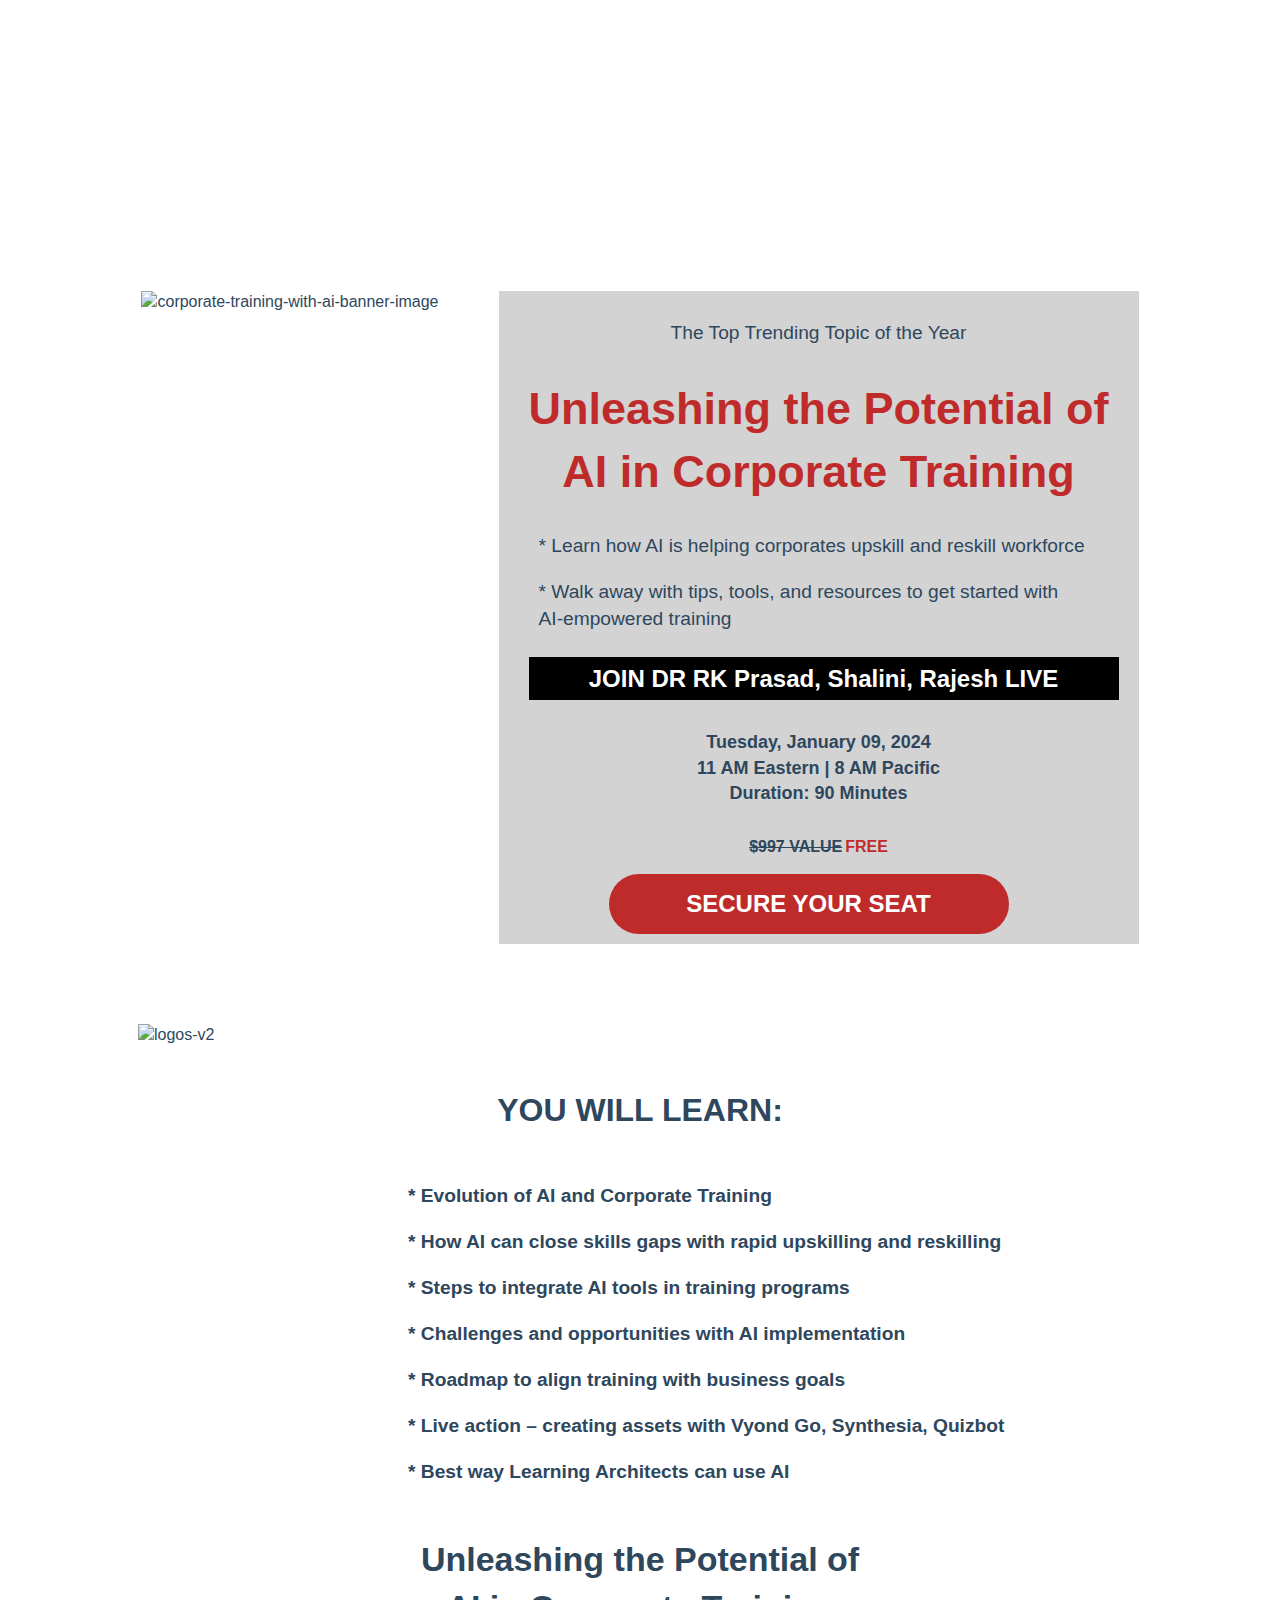
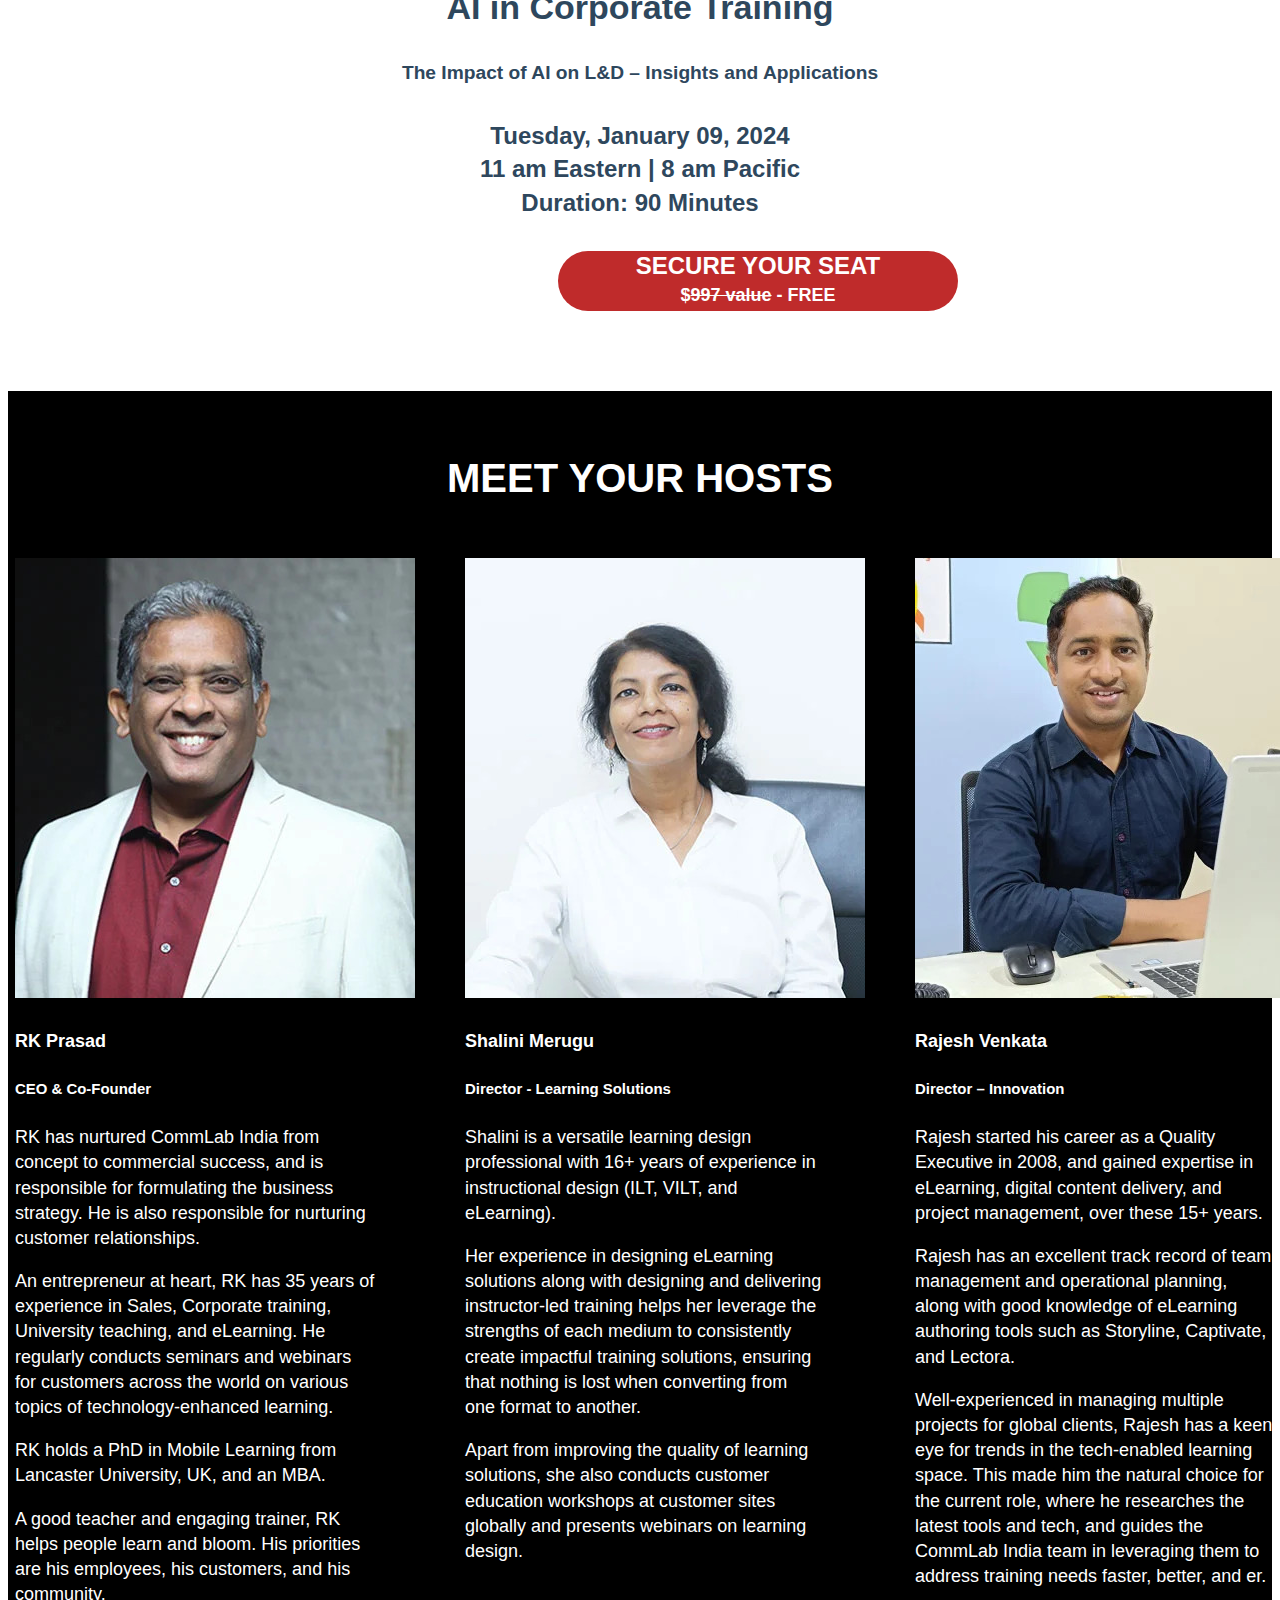
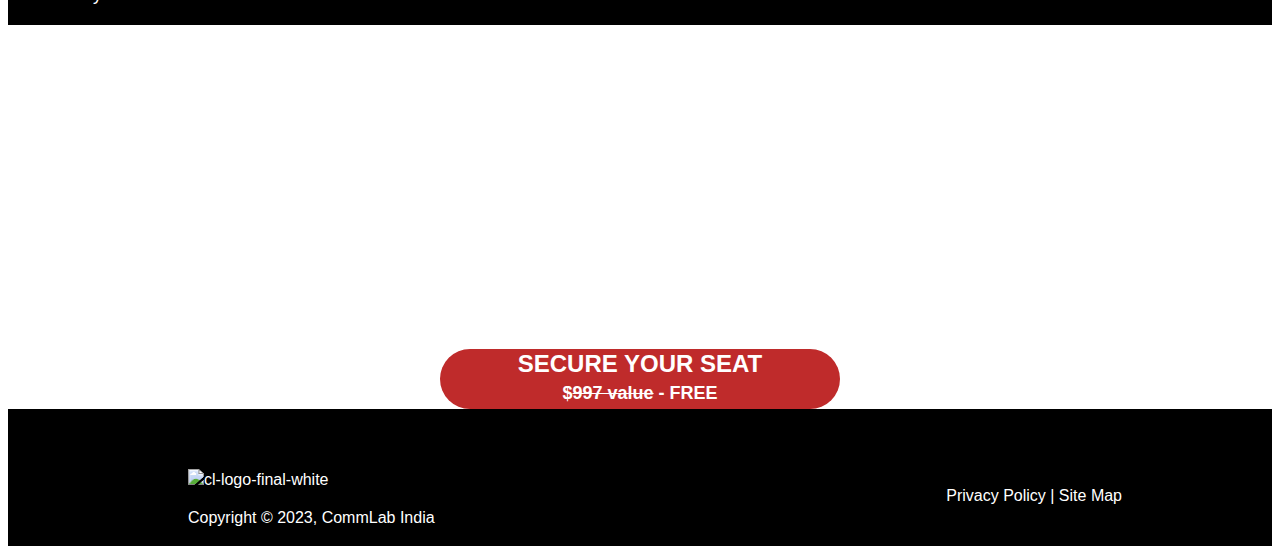
==== Task.html @ 544c906c "modified" ====
<!DOCTYPE html>
<html lang="en">
<head>
    <meta charset="UTF-8">
    <meta name="viewport" content="width=device-width, initial-scale=1.0">
    <title>Document</title>
    <link rel="stylesheet" href="style.css">
</head>
<body>
    <div class="container1-part">
        <h2 class="first-heading">"Some people call this artificial intelligence, but the reality is this technology will<br> enhance us. So, instead of artificial intelligence, I think we’ll augment our <br>intelligence” - Ginni Rometty – Former CEO & President, IBM</h2>
        <div class="container1">
            <div class="corporate-div">
                <img src="https://resources.commlabindia.com/hs-fs/hubfs/webinars/corporate-training-with-ai-banner-image.png?width=350&amp;height=489&amp;name=corporate-training-with-ai-banner-image.png"
                    class="hs-image-widget" width="350" height="489" style="max-width: 100%; height: auto;" alt="corporate-training-with-ai-banner-image"
                    title="corporate-training-with-ai-banner-image" loading="eager"
                    srcset="https://resources.commlabindia.com/hs-fs/hubfs/webinars/corporate-training-with-ai-banner-image.png?width=175&amp;height=245&amp;name=corporate-training-with-ai-banner-image.png 175w, https://resources.commlabindia.com/hs-fs/hubfs/webinars/corporate-training-with-ai-banner-image.png?width=350&amp;height=489&amp;name=corporate-training-with-ai-banner-image.png 350w, https://resources.commlabindia.com/hs-fs/hubfs/webinars/corporate-training-with-ai-banner-image.png?width=525&amp;height=734&amp;name=corporate-training-with-ai-banner-image.png 525w, https://resources.commlabindia.com/hs-fs/hubfs/webinars/corporate-training-with-ai-banner-image.png?width=700&amp;height=978&amp;name=corporate-training-with-ai-banner-image.png 700w, https://resources.commlabindia.com/hs-fs/hubfs/webinars/corporate-training-with-ai-banner-image.png?width=875&amp;height=1223&amp;name=corporate-training-with-ai-banner-image.png 875w, https://resources.commlabindia.com/hs-fs/hubfs/webinars/corporate-training-with-ai-banner-image.png?width=1050&amp;height=1467&amp;name=corporate-training-with-ai-banner-image.png 1050w"
                    sizes="(max-width: 350px) 100vw, 350px">
            </div>
            <div class="form-div">
                <p class="topic">The Top Trending Topic of the Year</p>
                <h1 class="form-heading">Unleashing the Potential of<br>AI in Corporate Training</h1>
                <div class="points">
                    <p>* Learn how AI is helping corporates upskill and reskill workforce</p>
                    <p>* Walk away with tips, tools, and resources to get started with<br>AI-empowered training</p>
                </div>
                <h3 class="join-live">JOIN DR RK Prasad, Shalini, Rajesh LIVE</h3>
                <h5 class="details">Tuesday, January 09, 2024<br> 11 AM Eastern | 8 AM Pacific<br> Duration: 90 Minutes</h5>
                <p class="cost"><del>$997 VALUE</del><span class="free">FREE</span></p>
                <button class="btn open-form-button">SECURE YOUR SEAT</button>
            </div>
        </div>
    </div>
    <div class="container2">
        <img src="https://resources.commlabindia.com/hubfs/webinars/logos-v2.png" class="hs-image-widget" style="max-width: 100%; height: auto;" alt="logos-v2" title="logos-v2" loading="lazy">
    </div>
    <div class="container3">
        <h1 class="heading3">YOU WILL LEARN:</h1>
        <div class="points2">
            <p>* Evolution of AI and Corporate Training</p>
            <p>* How AI can close skills gaps with rapid upskilling and reskilling</p>
            <p>* Steps to integrate AI tools in training programs</p>
            <p>* Challenges and opportunities with AI implementation</p>
            <p>* Roadmap to align training with business goals</p>
            <p>* Live action – creating assets with Vyond Go, Synthesia, Quizbot</p>
            <p>* Best way Learning Architects can use AI</p>
        </div>
        <h2 class="sub-heading3">Unleashing the Potential of<br> AI in Corporate Training</h2>
        <p class="impact">The Impact of AI on L&D – Insights and Applications</p>
        <h4 class="details1">Tuesday, January 09, 2024<br> 11 am Eastern | 8 am Pacific<br> Duration: 90 Minutes</h4>
        <button class="btn1 open-form-button">SECURE YOUR SEAT <p class="del">$<del>997 value</del> - FREE</p></button>
    </div>
    <div class="container4-main">
        <h1 class="container4-heading">MEET YOUR HOSTS</h1>
        <div class="container4">
            <div class="Prasad-div">
                <img src="./rk-prasad-ai-webinar.jpg" alt="Prasad-image" />
                <div class="Prasad">
                    <h4>RK Prasad</h4>
                    <h5>CEO & Co-Founder</h5>
                    <p>RK has nurtured CommLab India from<br> concept to commercial success, and is <br>responsible for formulating the business<br> strategy. He is also responsible for nurturing<br> customer relationships. </p>
                    <p>An entrepreneur at heart, RK has 35 years of<br> experience in Sales, Corporate training,<br> University teaching, and eLearning. He <br>regularly conducts seminars and webinars <br>for customers across the world on various<br>topics of technology-enhanced learning.</p>
                    <p>RK holds a PhD in Mobile Learning from <br>Lancaster University, UK, and an MBA.</p>
                    <p>A good teacher and engaging trainer, RK <br>helps people learn and bloom. His priorities <br>are his employees, his customers, and his<br> community.</p>
                </div>
            </div>
            <div class="Shalini-div">
                <img src="./Shalini.jpg" alt="Shalini-image" />
                <div class="shalini">
                    <h4>Shalini Merugu</h4>
                    <h5>Director - Learning Solutions</h5>
                    <p>Shalini is a versatile learning design <br>professional with 16+ years of experience in <br>instructional design (ILT, VILT, and<br> eLearning).</p>
                    <p>Her experience in designing eLearning<br> solutions along with designing and delivering <br>instructor-led training helps her leverage the<br> strengths of each medium to consistently<br> create impactful training solutions, ensuring <br>that nothing is lost when converting from <br>one format to another.</p>
                    <p>Apart from improving the quality of learning <br>solutions, she also conducts customer <br>education workshops at customer sites<br>globally and presents webinars on learning <br>design.
                </div>
            </div>
            <div class="Rajesh-div">
                <img src="./rajesh-v4.jpg" alt="rajesh-image" />
                <div class="rajesh">
                    <h4>Rajesh Venkata</h4>
                    <h5>Director – Innovation</h5>
                    <p>Rajesh started his career as a Quality<br> Executive in 2008, and gained expertise in <br>eLearning, digital content delivery, and <br>project management, over these 15+ years.</p>
                    <p>Rajesh has an excellent track record of team <br>management and operational planning,<br>along with good knowledge of eLearning <br>authoring tools such as Storyline, Captivate,<br> and Lectora.</p>
                    <p>Well-experienced in managing multiple<br> projects for global clients, Rajesh has a keen<br> eye for trends in the tech-enabled learning<br> space. This made him the natural choice for<br> the current role, where he researches the <br>latest tools and tech, and guides the<br> CommLab India team in leveraging them to<br> address training needs faster, better, and er.</p>
                </div>
            </div>
        </div>
    </div>
    <div class="last-container">
        <h3>Unleashing the Potential of AI in Corporate Training</h3>
        <p>The Impact of AI on L&D – Insights and Applications</p>
        <h4 class="details1">Tuesday, January 09, 2024<br> 11 am Eastern | 8 am Pacific<br> Duration: 90 Minutes</h4>
        <button class="btn2 open-form-button">SECURE YOUR SEAT <p class="del">$<del>997 value</del> - FREE</p></button>
    </div>
    <div class="footer">
        <div class="img-div">
            <img src="https://resources.commlabindia.com/hubfs/commlab_logo/cl-logo-final-white.png" class="hs-image-widget" style="max-width: 100%; height: auto;" alt="cl-logo-final-white" title="cl-logo-final-white" loading="lazy">
            <p>Copyright © 2023, CommLab India</p>
        </div>
        <div class="privacy">
            <p>Privacy Policy | Site Map</p>
        </div>
    </div>

    <div id="registration-form-container" style="display: none;">
        <form>
            <div class="close-reg">
                <button class="close-button" onclick="closeForm()">X</button>
                <h2 class="heading-form">Register For The FREE Webinar
                </h2>

            </div>
            <div class="form-group">
                
                <label for="first_name">First Name:</label>
                <input type="text" id="first_name" name="first_name" required>
            </div>
            <div class="form-group">
                <label for="last_name">Last Name:</label>
                <input type="text" id="last_name" name="last_name" required>
            </div>
            <div class="form-group">
                <label for="email">Email:</label>
                <input type="email" id="email" name="email" required>
            </div>
            <div class="form-group">
                <label for="phone">Phone Number (10 digits):</label>
                <input type="tel" id="phone" name="phone" required pattern="[0-9]{10}">
            </div>
            <div class="form-group">
                <input type="submit" value="Register">
            </div>
        </form>
    </div>

    <script>
        function openForm() {
            document.getElementById("registration-form-container").style.display = "block";
        }

        function closeForm() {
            document.getElementById("registration-form-container").style.display = "none";
        }

        const buttons = document.querySelectorAll(".open-form-button");
        buttons.forEach(button => {
            button.addEventListener("click", openForm);
        });
    </script>
</body>
</html>
---- style.css ----
body{
    font-family: 'Lexend Deca', sans-serif;
    font-style: normal;
    font-weight: 300;
    text-decoration: none;
    background-color: #ffffff;
    color: #2e475d;
    font-size: 16px;
    line-height: 1.4;
}
.first-heading{
  
    text-align: center;
    align-items: center;
    color: white;
    padding-top: 50px;
}
.container1-part{
    background-image: url('https://resources.commlabindia.com/hubfs/webinars/corporate-training-with-ai-banner.jpg') ;
    background-size: cover;
    background-position: center;
    background-repeat: no-repeat;

}
.container1{
    justify-content: center;
    margin-top: 60px;
    padding-top: 60px;
    display: flex;
    padding-bottom: 80px;

}
.form-div{
    background-color: lightgray;
    padding: 10px;
    width: 620px;
    margin-left: 60px;

}
.topic{
    text-align: center;
    font-size: larger;
}
.form-heading{
    text-align: center;
    color:#bf2b2b;
    font-size:45px;
}
.points{
    font-size: larger;
    margin-left: 30px;
}
.join-live{
    background-color: black;
    color: white;
    padding: 5px;
    width: 580px;
    margin-left: 20px;
    font-size: x-large;
    text-align: center;
}
.details{
    font-size: large;
    text-align: center;
}
.img1{
    appearance: none;
}
.btn{
    margin-left: 100px;
    background-color: #bf2b2b;
    width: 400px;
    border: none;
    border-radius: 50px;
    text-align: center;
    font-size: 24px;
    font-weight: 600;
    height: 60px;
    color: white;
    align-items: center;
}
.heading3{
    text-align: center;
}
.points2{
    margin-left: 400px;
    margin-top: 50px;
    font-size:larger;
    font-weight: 600;
}
.sub-heading3{
    text-align: center;
    margin-top: 50px;
    font-size: 34px;
}
.impact{
    text-align: center;
    font-size: larger;
    font-weight: 600;
}
.details1{
    font-size: x-large;
    text-align: center;
}
.container2{
    background-image: url('https://resources.commlabindia.com/hubfs/webinars/corporate-training-with-ai-banner-1.jpg') !important;
    background-size: cover;
    background-attachment: fixed;
    background-position: center center;
    background-repeat: no-repeat;
    padding-left: 130px;
}
.container3{
    background-image: url('https://resources.commlabindia.com/hubfs/webinars/corporate-training-with-ai-grey-banner.jpg') !important;
    background-size: cover;
    background-attachment: fixed;
    background-position: center center;
    background-repeat: no-repeat;
    padding-bottom: 80px;
    margin-top: -20px;
    padding-top: 40px;
}
.btn1{
    margin-left: 550px;
    background-color: #bf2b2b;
    width: 400px;
    border: none;
    border-radius: 50px;
    text-align: center;
    font-size: 24px;
    font-weight: 600;
    height: 60px;
    color: white;
    align-items: center;
}
.del{
    font-size: 18px;
    margin-top: 5px;

}
.container4-main{
    background-color: black;
    padding-top: 30px;


}
.container4{
    display: flex;
justify-content: center;
color: white;
font-size: 18px;

}
.container4-heading{
    text-align: center;
    color: white;
    margin-bottom: 50px;
    font-size: 40px;
    font-weight: 600;
    padding: 2px;
}
.Prasad-div{
    margin-left: 50px;
}
.Shalini-div{
    margin-left: 50px;
}
.Rajesh-div{
    margin-left: 50px;
}

.last-container{
    margin-top: -20px;
    padding-top: 50px;
    text-align: center;
    background-image: url('https://resources.commlabindia.com/hubfs/webinars/corporate-training-with-ai-banner.jpg') ;
    background-attachment: fixed;
    background-size: cover;
    background-position:center;
    background-repeat: no-repeat;
    color: white;
    font-size: x-large;
}
.btn2{
    background-color: #bf2b2b;
    width: 400px;
    border: none;
    border-radius: 50px;
    text-align: center;
    font-size: 24px;
    font-weight: 600;
    height: 60px;
    color: white;
    align-items: center;
}
.footer{
    background-color: black;
    padding-top: 60px;
    display: flex;
    justify-content: space-between;
    color: white;
}
.img-div{
    margin-left: 180px;
}
.privacy{
    margin-right: 150px;
}
#registration-form-container {
    display: none;
    position: fixed;
    top: 0;
    left: 0;
    width: 100%;
    height: 100%;
    background: rgba(0, 0, 0, 0.7);
    z-index: 1;
    text-align: center;
    padding: 20px;
  }
  body {
    font-family: 'Lexend Deca', sans-serif;
    font-style: normal;
    font-weight: 300;
    background-color: #ffffff;
    color: #2e475d;
    font-size: 16px;
    line-height: 1.4;
}
.container {
    max-width: 400px;
    margin: 0 auto;
    padding: 20px;
    background-color: #f5f5f5;
    border: 1px solid #ddd;
    border-radius: 5px;
}
.close-button{
    color: white;
    background-color: gray;
    width: 30px;
    height: 30px;
    border-radius: 8px;
    margin-left: 380px;
    margin-top: 20px;

}
.cost{
    text-align: center;
    font-weight: 600;
}
.free{
    color: #bf2b2b;
    margin-left: 3px;
}
form{
    border: 1px solid white;
    width: 500px;
    margin-left: 550px;
    border-radius: 30px;
}
.heading-form{
    color: white;
}
.form-group {
    margin-bottom: 15px;
    color: white;
}
label {
    display: block;
    font-weight: bold;
}
input[type="text"], input[type="email"], input[type="tel"] {
    width: 200px;
    padding: 10px;
    margin-top: 5px;
    margin-bottom: 10px;
    border: 1px solid #ccc;
    border-radius: 4px;
}
input[type="text"]:invalid, input[type="email"]:invalid, input[type="tel"]:invalid {
    border-color: red;
}
input[type="submit"] {
    background-color: #0073e6;
    color: white;
    padding: 10px 20px;
    border: none;
    border-radius: 4px;
    cursor: pointer;
}
input[type="submit"]:hover {
    background-color: #005bbf;
}

@media screen and (max-width: 768px) {
    .container1 {
        flex-direction: column;
        align-items: center;
        margin-top: 20px;
        padding-top: 20px;
    }
    .form-div {
        width: 100%;
        margin-left: 0;
    }
    .corporate-div {
        margin-top: 20px;
        margin-left: 0;
        text-align: center;
    }
    .container2,
    .container3 {
        background-attachment: scroll; 
    }
    .points2 {
        margin-left: 0;
    }
    .btn,
    .btn1,
    .btn2 {
        margin-left: 0;
        width: 100%;
    }
    .join-live{
        width: 80%;
    }
    .footer {
        flex-direction: column;
        padding-top: 20px;
    }
    .img-div {
        margin-left: 0;
        text-align: center;
        margin-top: 20px;
    }
    .privacy {
        margin-right: 0;
        text-align: center;
    }
    .del {
        text-align: center;
    }
    [alt="logos-v2"]{
        width: 100%;
        height: 100%;
    }
    .container4{
        width: 100%;
        display: flex;
        flex-direction: column;
    }
    [alt="Prasad-image"]{
        width: 70%;
    }
    [alt="Shalini-image"]{
        width: 70%;
    }
    [alt="rajesh-image"]{
        width: 70%;
    }
    .Prasad-div,
    .Shalini-div,
    .Rajesh-div {
        margin-left: 0;
        text-align: center;
    }
}
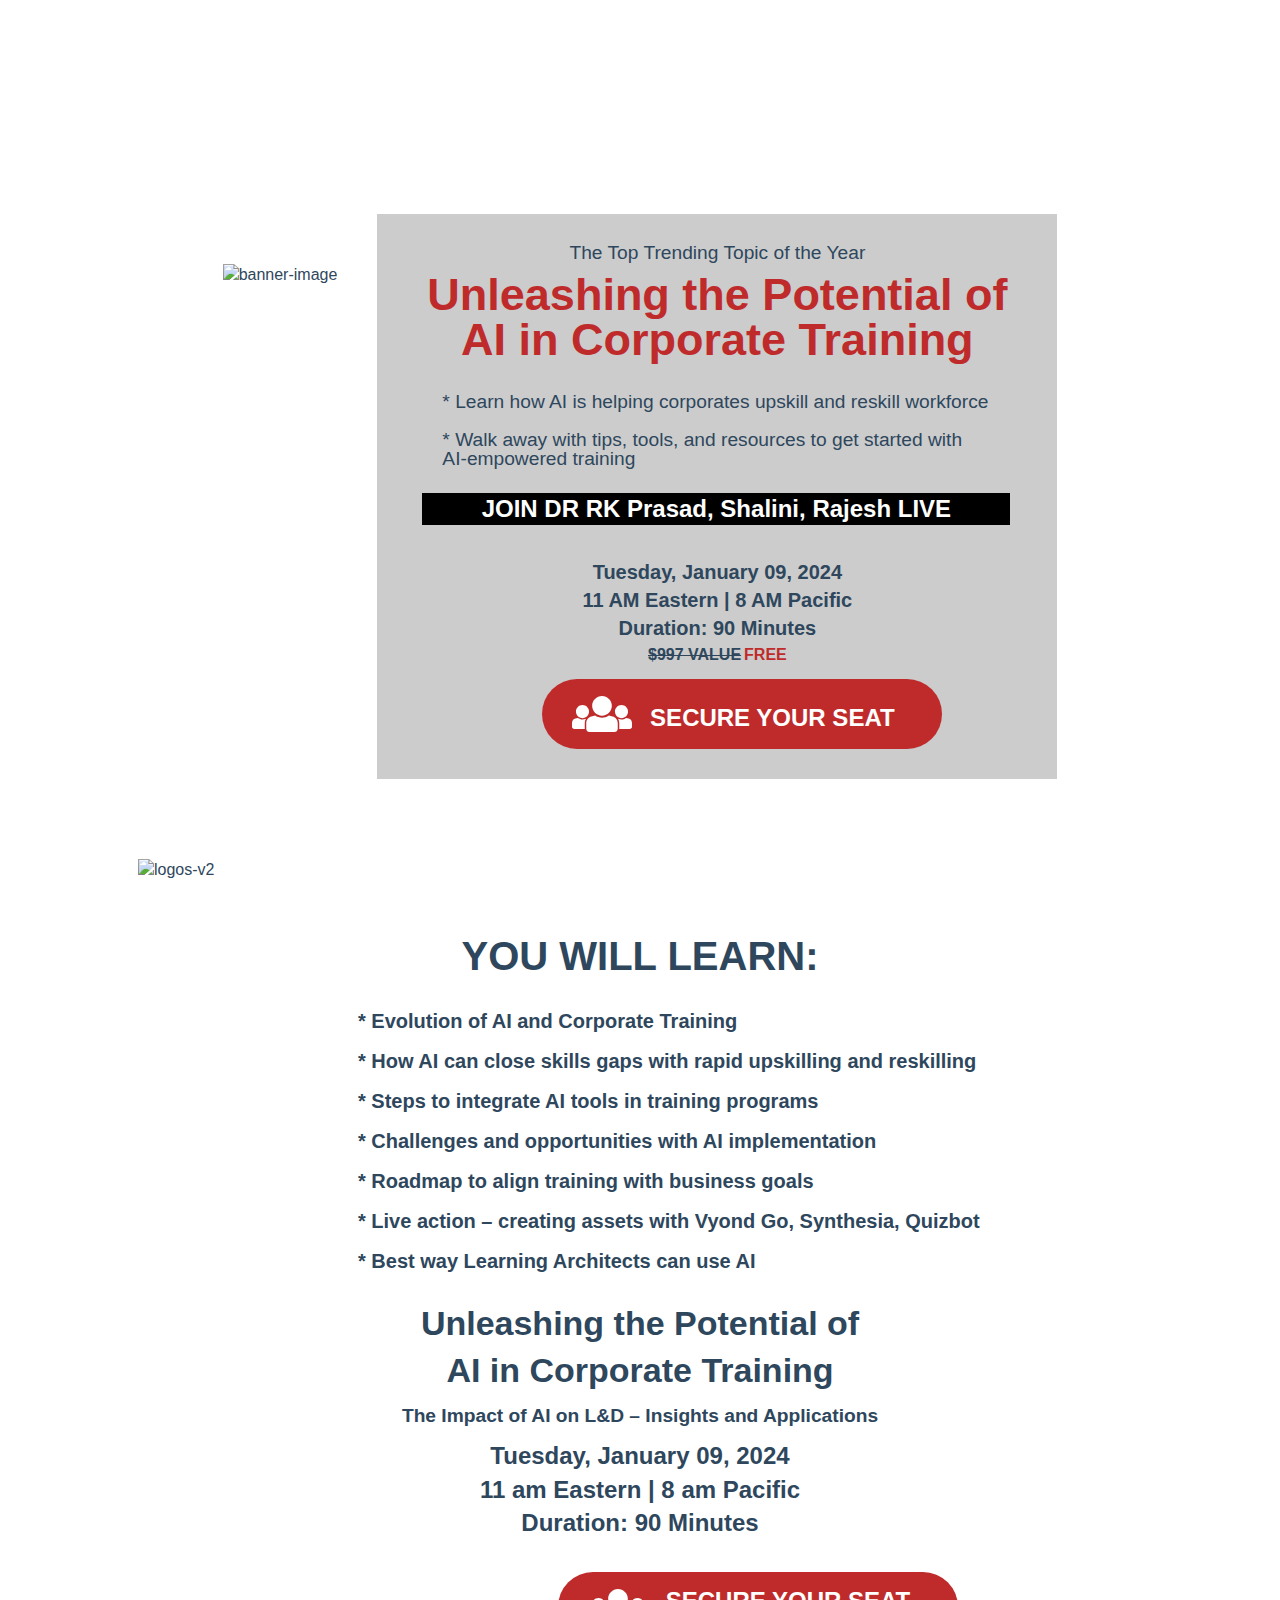
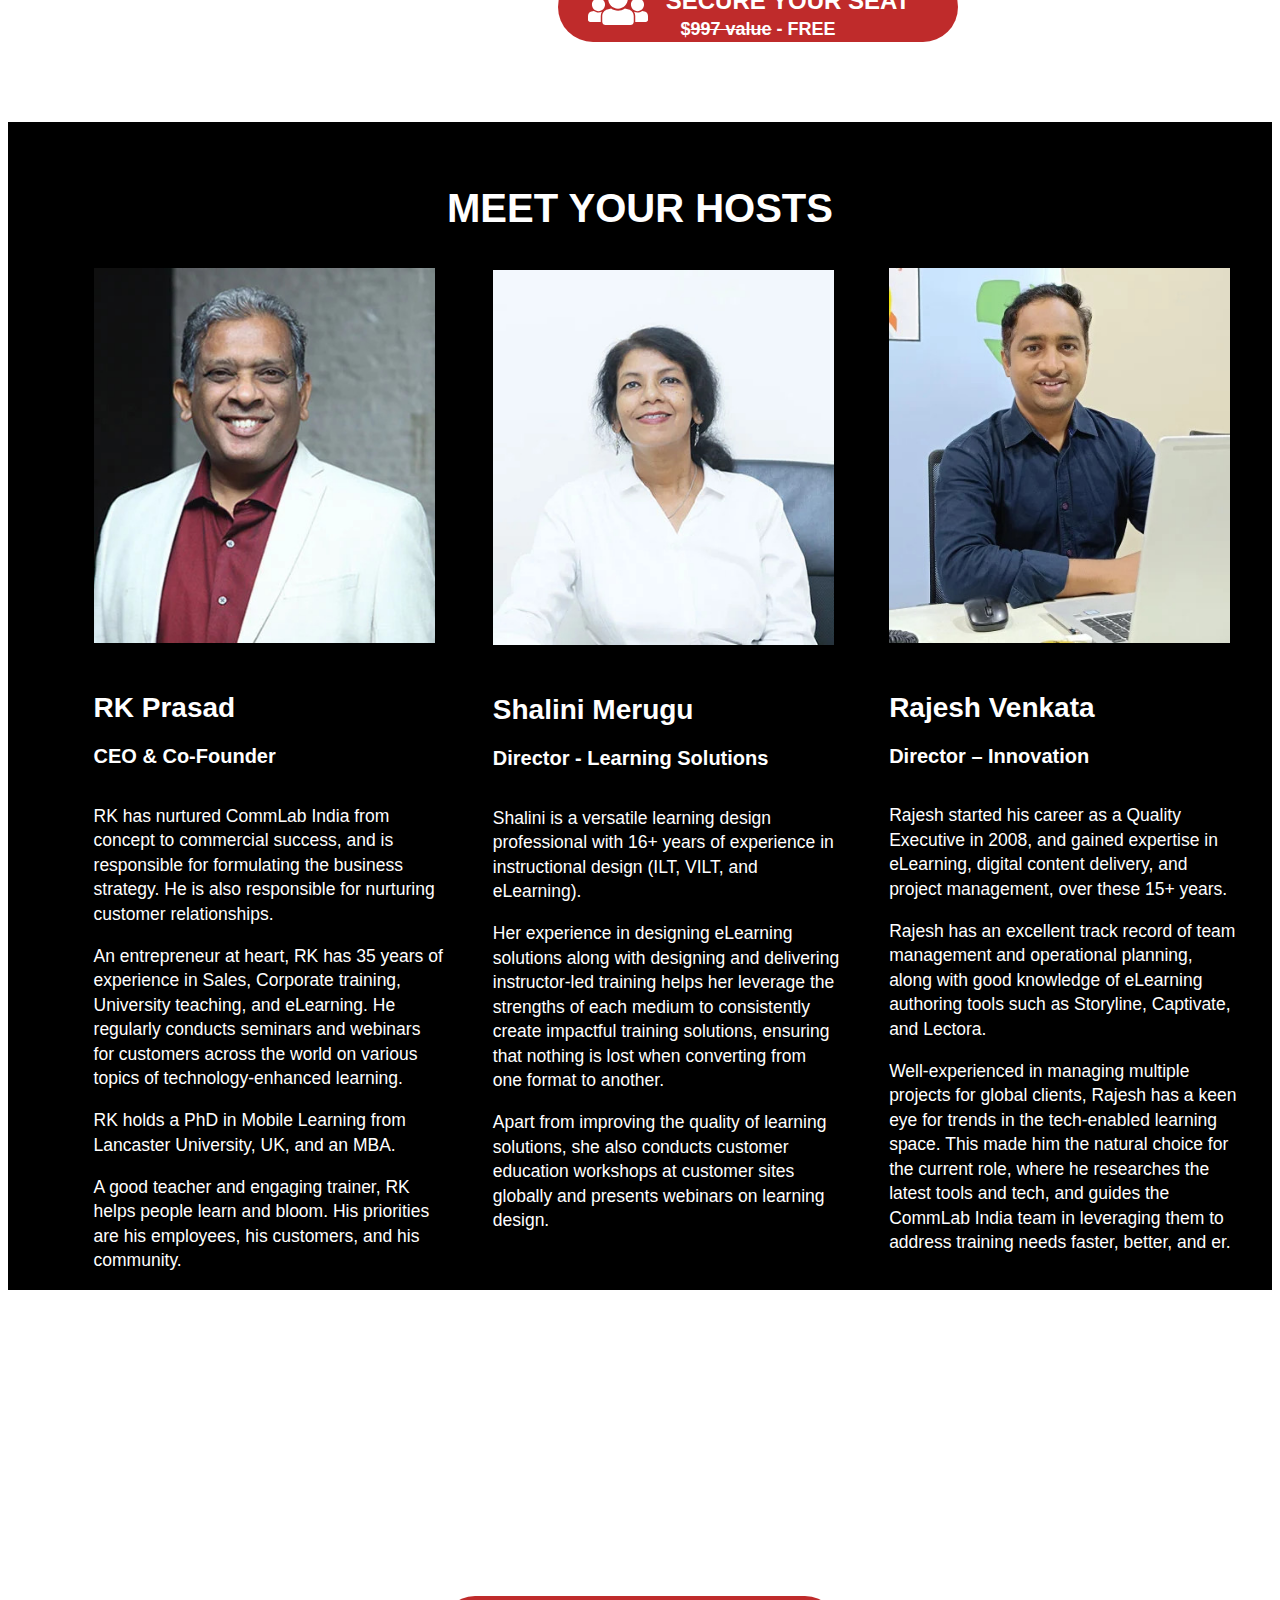
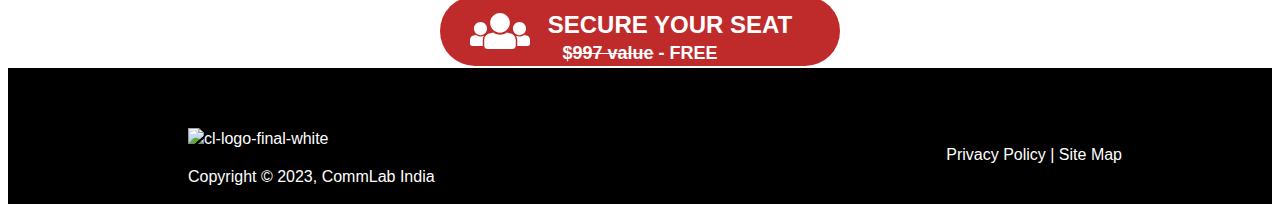
==== commit 324b7eba: "files modified" ====
--- a/Task.html
+++ b/Task.html
@@ -8,18 +8,14 @@
 </head>
 <body>
     <div class="container1-part">
-        <h2 class="first-heading">"Some people call this artificial intelligence, but the reality is this technology will<br> enhance us. So, instead of artificial intelligence, I think we’ll augment our <br>intelligence” - Ginni Rometty – Former CEO & President, IBM</h2>
+        <h3 class="first-heading">"Some people call this artificial intelligence, but the reality is this technology will<br> enhance us. So, instead of artificial intelligence, I think we’ll augment our <br>intelligence” - Ginni Rometty – Former CEO & President, IBM</h2>
         <div class="container1">
             <div class="corporate-div">
-                <img src="https://resources.commlabindia.com/hs-fs/hubfs/webinars/corporate-training-with-ai-banner-image.png?width=350&amp;height=489&amp;name=corporate-training-with-ai-banner-image.png"
-                    class="hs-image-widget" width="350" height="489" style="max-width: 100%; height: auto;" alt="corporate-training-with-ai-banner-image"
-                    title="corporate-training-with-ai-banner-image" loading="eager"
-                    srcset="https://resources.commlabindia.com/hs-fs/hubfs/webinars/corporate-training-with-ai-banner-image.png?width=175&amp;height=245&amp;name=corporate-training-with-ai-banner-image.png 175w, https://resources.commlabindia.com/hs-fs/hubfs/webinars/corporate-training-with-ai-banner-image.png?width=350&amp;height=489&amp;name=corporate-training-with-ai-banner-image.png 350w, https://resources.commlabindia.com/hs-fs/hubfs/webinars/corporate-training-with-ai-banner-image.png?width=525&amp;height=734&amp;name=corporate-training-with-ai-banner-image.png 525w, https://resources.commlabindia.com/hs-fs/hubfs/webinars/corporate-training-with-ai-banner-image.png?width=700&amp;height=978&amp;name=corporate-training-with-ai-banner-image.png 700w, https://resources.commlabindia.com/hs-fs/hubfs/webinars/corporate-training-with-ai-banner-image.png?width=875&amp;height=1223&amp;name=corporate-training-with-ai-banner-image.png 875w, https://resources.commlabindia.com/hs-fs/hubfs/webinars/corporate-training-with-ai-banner-image.png?width=1050&amp;height=1467&amp;name=corporate-training-with-ai-banner-image.png 1050w"
-                    sizes="(max-width: 350px) 100vw, 350px">
+                <img src="https://resources.commlabindia.com/hs-fs/hubfs/webinars/corporate-training-with-ai-banner-image.png" alt="banner-image" />
             </div>
             <div class="form-div">
                 <p class="topic">The Top Trending Topic of the Year</p>
-                <h1 class="form-heading">Unleashing the Potential of<br>AI in Corporate Training</h1>
+                <h1 class="form-heading">Unleashing the Potential of AI in Corporate Training</h1>
                 <div class="points">
                     <p>* Learn how AI is helping corporates upskill and reskill workforce</p>
                     <p>* Walk away with tips, tools, and resources to get started with<br>AI-empowered training</p>
@@ -27,12 +23,12 @@
                 <h3 class="join-live">JOIN DR RK Prasad, Shalini, Rajesh LIVE</h3>
                 <h5 class="details">Tuesday, January 09, 2024<br> 11 AM Eastern | 8 AM Pacific<br> Duration: 90 Minutes</h5>
                 <p class="cost"><del>$997 VALUE</del><span class="free">FREE</span></p>
-                <button class="btn open-form-button">SECURE YOUR SEAT</button>
+                <button class="btn open-form-button"><svg version="1.0" xmlns="http://www.w3.org/2000/svg" viewBox="0 0 640 512" aria-hidden="true"><g id="users1_layer"><path d="M320 64c57.99 0 105 47.01 105 105s-47.01 105-105 105-105-47.01-105-105S262.01 64 320 64zm113.463 217.366l-39.982-9.996c-49.168 35.365-108.766 27.473-146.961 0l-39.982 9.996C174.485 289.379 152 318.177 152 351.216V412c0 19.882 16.118 36 36 36h264c19.882 0 36-16.118 36-36v-60.784c0-33.039-22.485-61.837-54.537-69.85zM528 300c38.66 0 70-31.34 70-70s-31.34-70-70-70-70 31.34-70 70 31.34 70 70 70zm-416 0c38.66 0 70-31.34 70-70s-31.34-70-70-70-70 31.34-70 70 31.34 70 70 70zm24 112v-60.784c0-16.551 4.593-32.204 12.703-45.599-29.988 14.72-63.336 8.708-85.69-7.37l-26.655 6.664C14.99 310.252 0 329.452 0 351.477V392c0 13.255 10.745 24 24 24h112.169a52.417 52.417 0 0 1-.169-4zm467.642-107.09l-26.655-6.664c-27.925 20.086-60.89 19.233-85.786 7.218C499.369 318.893 504 334.601 504 351.216V412c0 1.347-.068 2.678-.169 4H616c13.255 0 24-10.745 24-24v-40.523c0-22.025-14.99-41.225-36.358-46.567z"></path></g></svg><p class="btn-text">SECURE YOUR SEAT</p></button>
             </div>
         </div>
     </div>
     <div class="container2">
-        <img src="https://resources.commlabindia.com/hubfs/webinars/logos-v2.png" class="hs-image-widget" style="max-width: 100%; height: auto;" alt="logos-v2" title="logos-v2" loading="lazy">
+        <img src="https://resources.commlabindia.com/hubfs/webinars/logos-v2.png" alt="logos-v2" />
     </div>
     <div class="container3">
         <h1 class="heading3">YOU WILL LEARN:</h1>
@@ -48,7 +44,7 @@
         <h2 class="sub-heading3">Unleashing the Potential of<br> AI in Corporate Training</h2>
         <p class="impact">The Impact of AI on L&D – Insights and Applications</p>
         <h4 class="details1">Tuesday, January 09, 2024<br> 11 am Eastern | 8 am Pacific<br> Duration: 90 Minutes</h4>
-        <button class="btn1 open-form-button">SECURE YOUR SEAT <p class="del">$<del>997 value</del> - FREE</p></button>
+        <button class="btn1 open-form-button"><svg version="1.0" xmlns="http://www.w3.org/2000/svg" viewBox="0 0 640 512" aria-hidden="true"><g id="users1_layer"><path d="M320 64c57.99 0 105 47.01 105 105s-47.01 105-105 105-105-47.01-105-105S262.01 64 320 64zm113.463 217.366l-39.982-9.996c-49.168 35.365-108.766 27.473-146.961 0l-39.982 9.996C174.485 289.379 152 318.177 152 351.216V412c0 19.882 16.118 36 36 36h264c19.882 0 36-16.118 36-36v-60.784c0-33.039-22.485-61.837-54.537-69.85zM528 300c38.66 0 70-31.34 70-70s-31.34-70-70-70-70 31.34-70 70 31.34 70 70 70zm-416 0c38.66 0 70-31.34 70-70s-31.34-70-70-70-70 31.34-70 70 31.34 70 70 70zm24 112v-60.784c0-16.551 4.593-32.204 12.703-45.599-29.988 14.72-63.336 8.708-85.69-7.37l-26.655 6.664C14.99 310.252 0 329.452 0 351.477V392c0 13.255 10.745 24 24 24h112.169a52.417 52.417 0 0 1-.169-4zm467.642-107.09l-26.655-6.664c-27.925 20.086-60.89 19.233-85.786 7.218C499.369 318.893 504 334.601 504 351.216V412c0 1.347-.068 2.678-.169 4H616c13.255 0 24-10.745 24-24v-40.523c0-22.025-14.99-41.225-36.358-46.567z"></path></g></svg><p class="btn-text1">SECURE YOUR SEAT<p class="del">$<del>997 value</del> - FREE</p></p></button>
     </div>
     <div class="container4-main">
         <h1 class="container4-heading">MEET YOUR HOSTS</h1>
@@ -56,33 +52,40 @@
             <div class="Prasad-div">
                 <img src="./rk-prasad-ai-webinar.jpg" alt="Prasad-image" />
                 <div class="Prasad">
-                    <h4>RK Prasad</h4>
-                    <h5>CEO & Co-Founder</h5>
+                    <h4 class="people-headings">RK Prasad</h4>
+                    <h5 class="people-role">CEO & Co-Founder</h5>
+                    <div class="information">
                     <p>RK has nurtured CommLab India from<br> concept to commercial success, and is <br>responsible for formulating the business<br> strategy. He is also responsible for nurturing<br> customer relationships. </p>
                     <p>An entrepreneur at heart, RK has 35 years of<br> experience in Sales, Corporate training,<br> University teaching, and eLearning. He <br>regularly conducts seminars and webinars <br>for customers across the world on various<br>topics of technology-enhanced learning.</p>
                     <p>RK holds a PhD in Mobile Learning from <br>Lancaster University, UK, and an MBA.</p>
                     <p>A good teacher and engaging trainer, RK <br>helps people learn and bloom. His priorities <br>are his employees, his customers, and his<br> community.</p>
                 </div>
+                </div>
             </div>
             <div class="Shalini-div">
                 <img src="./Shalini.jpg" alt="Shalini-image" />
                 <div class="shalini">
-                    <h4>Shalini Merugu</h4>
-                    <h5>Director - Learning Solutions</h5>
-                    <p>Shalini is a versatile learning design <br>professional with 16+ years of experience in <br>instructional design (ILT, VILT, and<br> eLearning).</p>
-                    <p>Her experience in designing eLearning<br> solutions along with designing and delivering <br>instructor-led training helps her leverage the<br> strengths of each medium to consistently<br> create impactful training solutions, ensuring <br>that nothing is lost when converting from <br>one format to another.</p>
-                    <p>Apart from improving the quality of learning <br>solutions, she also conducts customer <br>education workshops at customer sites<br>globally and presents webinars on learning <br>design.
+                    <h4 class="people-headings">Shalini Merugu</h4>
+                    <h5 class="people-role">Director - Learning Solutions</h5>
+                    <div class="information">
+                        <p>Shalini is a versatile learning design <br>professional with 16+ years of experience in <br>instructional design (ILT, VILT, and<br> eLearning).</p>
+                        <p>Her experience in designing eLearning<br> solutions along with designing and delivering <br>instructor-led training helps her leverage the<br> strengths of each medium to consistently<br> create impactful training solutions, ensuring <br>that nothing is lost when converting from <br>one format to another.</p>
+                        <p>Apart from improving the quality of learning <br>solutions, she also conducts customer <br>education workshops at customer sites<br>globally and presents webinars on learning <br>design.
+                    </div>
                 </div>
             </div>
             <div class="Rajesh-div">
                 <img src="./rajesh-v4.jpg" alt="rajesh-image" />
                 <div class="rajesh">
-                    <h4>Rajesh Venkata</h4>
-                    <h5>Director – Innovation</h5>
+                    <h4 class="people-headings">Rajesh Venkata</h4>
+                    <h5 class="people-role">Director – Innovation</h5>
+                    <div class="information">
                     <p>Rajesh started his career as a Quality<br> Executive in 2008, and gained expertise in <br>eLearning, digital content delivery, and <br>project management, over these 15+ years.</p>
                     <p>Rajesh has an excellent track record of team <br>management and operational planning,<br>along with good knowledge of eLearning <br>authoring tools such as Storyline, Captivate,<br> and Lectora.</p>
                     <p>Well-experienced in managing multiple<br> projects for global clients, Rajesh has a keen<br> eye for trends in the tech-enabled learning<br> space. This made him the natural choice for<br> the current role, where he researches the <br>latest tools and tech, and guides the<br> CommLab India team in leveraging them to<br> address training needs faster, better, and er.</p>
                 </div>
+                </div>
+
             </div>
         </div>
     </div>
@@ -90,7 +93,7 @@
         <h3>Unleashing the Potential of AI in Corporate Training</h3>
         <p>The Impact of AI on L&D – Insights and Applications</p>
         <h4 class="details1">Tuesday, January 09, 2024<br> 11 am Eastern | 8 am Pacific<br> Duration: 90 Minutes</h4>
-        <button class="btn2 open-form-button">SECURE YOUR SEAT <p class="del">$<del>997 value</del> - FREE</p></button>
+        <button class="btn2 open-form-button"><svg version="1.0" xmlns="http://www.w3.org/2000/svg" viewBox="0 0 640 512" aria-hidden="true"><g id="users1_layer"><path d="M320 64c57.99 0 105 47.01 105 105s-47.01 105-105 105-105-47.01-105-105S262.01 64 320 64zm113.463 217.366l-39.982-9.996c-49.168 35.365-108.766 27.473-146.961 0l-39.982 9.996C174.485 289.379 152 318.177 152 351.216V412c0 19.882 16.118 36 36 36h264c19.882 0 36-16.118 36-36v-60.784c0-33.039-22.485-61.837-54.537-69.85zM528 300c38.66 0 70-31.34 70-70s-31.34-70-70-70-70 31.34-70 70 31.34 70 70 70zm-416 0c38.66 0 70-31.34 70-70s-31.34-70-70-70-70 31.34-70 70 31.34 70 70 70zm24 112v-60.784c0-16.551 4.593-32.204 12.703-45.599-29.988 14.72-63.336 8.708-85.69-7.37l-26.655 6.664C14.99 310.252 0 329.452 0 351.477V392c0 13.255 10.745 24 24 24h112.169a52.417 52.417 0 0 1-.169-4zm467.642-107.09l-26.655-6.664c-27.925 20.086-60.89 19.233-85.786 7.218C499.369 318.893 504 334.601 504 351.216V412c0 1.347-.068 2.678-.169 4H616c13.255 0 24-10.745 24-24v-40.523c0-22.025-14.99-41.225-36.358-46.567z"></path></g></svg><p class="btn-text1">SECURE YOUR SEAT<p class="del">$<del>997 value</del> - FREE</p></p></button>
     </div>
     <div class="footer">
         <div class="img-div">
@@ -103,34 +106,26 @@
     </div>
 
     <div id="registration-form-container" style="display: none;">
-        <form>
-            <div class="close-reg">
-                <button class="close-button" onclick="closeForm()">X</button>
-                <h2 class="heading-form">Register For The FREE Webinar
-                </h2>
-
-            </div>
-            <div class="form-group">
-                
-                <label for="first_name">First Name:</label>
-                <input type="text" id="first_name" name="first_name" required>
-            </div>
-            <div class="form-group">
-                <label for="last_name">Last Name:</label>
-                <input type="text" id="last_name" name="last_name" required>
-            </div>
-            <div class="form-group">
-                <label for="email">Email:</label>
-                <input type="email" id="email" name="email" required>
-            </div>
-            <div class="form-group">
-                <label for="phone">Phone Number (10 digits):</label>
-                <input type="tel" id="phone" name="phone" required pattern="[0-9]{10}">
-            </div>
-            <div class="form-group">
-                <input type="submit" value="Register">
-            </div>
-        </form>
+        <div class="form-content">
+            <form  class="form" onsubmit="return validateForm()">
+                <div class="close-reg">
+                    <button class="close-button" onclick="closeForm()">X</button>
+                </div>
+                <div class="form-group">
+                    <label for="full-name" class="form-label">Full Name:</label>
+                    <input type="text" id="full-name" class="form-input" placeholder="Enter your full name" required minlength="3">
+                </div>
+                <div class="form-group">
+                    <label for="phone" class="form-label">Phone No. (10 digits):</label>
+                    <input type="tel" id="phone" class="form-input" placeholder="Enter your phone number" required pattern="[0-9]{10}">
+                </div>
+                <div class="form-group">
+                    <label for="email" class="form-label">Email:</label>
+                    <input type="email" id="email" class="form-input" placeholder="Enter your email" required>
+                </div>
+                <button type="submit" class="form-button">Register</button>
+            </form>
+        </div>
     </div>
 
     <script>
--- a/style.css
+++ b/style.css
@@ -7,67 +7,124 @@
     color: #2e475d;
     font-size: 16px;
     line-height: 1.4;
+    
 }
 .first-heading{
   
     text-align: center;
     align-items: center;
     color: white;
-    padding-top: 50px;
+    padding-top: 40px;
+    font-weight: 600;
+    text-decoration: none;
+    text-transform: none;
+    font-size: 28px;
+    line-height: 36px
 }
 .container1-part{
     background-image: url('https://resources.commlabindia.com/hubfs/webinars/corporate-training-with-ai-banner.jpg') ;
     background-size: cover;
+    background-attachment: fixed;
     background-position: center;
     background-repeat: no-repeat;
 
 }
 .container1{
     justify-content: center;
-    margin-top: 60px;
     padding-top: 60px;
     display: flex;
+    margin-top: -50px;
     padding-bottom: 80px;
+    justify-content: center;
+
+}
+[ alt="banner-image"]{
+    width:350;
+    height:489;
+    margin-top: 50px;
 
 }
 .form-div{
-    background-color: lightgray;
-    padding: 10px;
-    width: 620px;
-    margin-left: 60px;
+    background-color:rgba(204,204,204,1.0);
+    padding: 10px 35px 30px 35px;
+    width: 680px;
+    font-family: 'Lexend Deca', sans-serif;
+    font-style: normal;
+    margin-left: 40px;
+    font-weight: 300;
+    box-sizing: border-box;
+    font-size: 16px;
+    background-image: url('https://resources.commlabindia.com/hubfs/webinars/corporate-training-with-ai-texture-bg.jpg');
+    background-size: cover ;
+    background-position: center center;
+    background-repeat: no-repeat;
+    line-height: 1;
 
 }
 .topic{
     text-align: center;
     font-size: larger;
+    font-family: 'Lexend Deca', sans-serif;
+    font-style: normal;
+    font-weight: 300;
 }
 .form-heading{
     text-align: center;
+    margin-top: -10px;
     color:#bf2b2b;
     font-size:45px;
+
 }
 .points{
     font-size: larger;
     margin-left: 30px;
+    line-height: 1;
+    
+}
+.cost{
+    text-align: center;
+    font-weight: 600;
+    margin-top: -28px;
+}
+.free{
+    color: #bf2b2b;
+    margin-left: 3px;
 }
 .join-live{
     background-color: black;
     color: white;
-    padding: 5px;
+    padding: 4px;
     width: 580px;
-    margin-left: 20px;
+    margin-left: 10px;
     font-size: x-large;
     text-align: center;
 }
 .details{
-    font-size: large;
-    text-align: center;
+    font-size: 20px;
+    text-align: center;
+    line-height: 1.4;
 }
 .img1{
     appearance: none;
 }
+svg{
+    fill: #FFFFFF;
+    text-transform: none;
+    cursor: pointer;
+    font-size: 24px;
+    font-weight: 600;
+    box-sizing: border-box;
+    max-width: 60px;
+    margin-left: -280px;
+    margin-top: 10px;
+    
+}
+.btn-text{
+    margin-top: -40px;
+    margin-left: 60px;
+}
 .btn{
-    margin-left: 100px;
+    margin-left: 130px;
     background-color: #bf2b2b;
     width: 400px;
     border: none;
@@ -75,30 +132,40 @@
     text-align: center;
     font-size: 24px;
     font-weight: 600;
-    height: 60px;
+    height: 70px;
     color: white;
     align-items: center;
+    cursor: pointer;
+    padding-top: -50px;
 }
 .heading3{
     text-align: center;
+    font-size: 40px;
 }
 .points2{
-    margin-left: 400px;
-    margin-top: 50px;
-    font-size:larger;
-    font-weight: 600;
+    line-height: 1;
+    word-break: break-word;
+    font-family: 'Lexend Deca', sans-serif;
+    font-weight: 300;
+    color: #2e475d;
+    margin-left: 350px;
+    margin-top: 10px;
+    font-size:20px;
+    font-weight: 600;
+
 }
 .sub-heading3{
     text-align: center;
-    margin-top: 50px;
     font-size: 34px;
 }
 .impact{
     text-align: center;
     font-size: larger;
     font-weight: 600;
+    margin-top: -20px;
 }
 .details1{
+    margin-top: -10px;
     font-size: x-large;
     text-align: center;
 }
@@ -120,6 +187,10 @@
     margin-top: -20px;
     padding-top: 40px;
 }
+.btn-text1{
+    margin-top: -50px;
+    margin-left: 60px;
+}
 .btn1{
     margin-left: 550px;
     background-color: #bf2b2b;
@@ -129,26 +200,40 @@
     text-align: center;
     font-size: 24px;
     font-weight: 600;
-    height: 60px;
+    height: 70px;
     color: white;
     align-items: center;
+    cursor: pointer;
+    padding-top: -50px;
 }
 .del{
     font-size: 18px;
-    margin-top: 5px;
+    margin-top: -20px;
+    
 
 }
 .container4-main{
     background-color: black;
     padding-top: 30px;
+    font-family: 'Lexend Deca', sans-serif;
+    font-style: normal;
+    font-weight: 300;
+    word-break: break-word;
 
 
 }
 .container4{
     display: flex;
 justify-content: center;
+align-items: center;
 color: white;
 font-size: 18px;
+font-family: 'Lexend Deca', sans-serif;
+font-style: normal;
+font-weight: 300;
+margin-top: -20px;
+
+
 
 }
 .container4-heading{
@@ -159,25 +244,55 @@
     font-weight: 600;
     padding: 2px;
 }
+.people-headings{
+    font-size: 28px;
+    font-family: 'Lexend Deca', sans-serif;
+    font-weight: 600;
+}
+.people-role{
+    font-size: 20px;
+    font-weight: 600;
+    font-family: 'Lexend Deca', sans-serif;
+    margin-top: -22px;
+}
+.information{
+    font-size: 17.5px;
+}
 .Prasad-div{
     margin-left: 50px;
 }
+[alt="Prasad-image"]{
+    width: 341px;
+    height: 375px;
+}
 .Shalini-div{
     margin-left: 50px;
+    margin-top: -38px;
+}
+[alt="Shalini-image"]{
+    width: 341px;
+    height: 375px;
+
 }
 .Rajesh-div{
     margin-left: 50px;
+    margin-top: -18px;
+}
+[alt="rajesh-image"]{
+    width: 341px;
+    height: 375px;
+
 }
 
 .last-container{
     margin-top: -20px;
     padding-top: 50px;
     text-align: center;
-    background-image: url('https://resources.commlabindia.com/hubfs/webinars/corporate-training-with-ai-banner.jpg') ;
+   background-image: url('https://resources.commlabindia.com/hubfs/webinars/corporate-training-with-ai-banner.jpg') ;
     background-attachment: fixed;
     background-size: cover;
     background-position:center;
-    background-repeat: no-repeat;
+    background-repeat: no-repeat; 
     color: white;
     font-size: x-large;
 }
@@ -189,9 +304,11 @@
     text-align: center;
     font-size: 24px;
     font-weight: 600;
-    height: 60px;
+    height: 70px;
     color: white;
     align-items: center;
+    cursor: pointer;
+    padding-top: -50px;
 }
 .footer{
     background-color: black;
@@ -241,56 +358,54 @@
     width: 30px;
     height: 30px;
     border-radius: 8px;
-    margin-left: 380px;
-    margin-top: 20px;
-
-}
-.cost{
-    text-align: center;
-    font-weight: 600;
-}
-.free{
-    color: #bf2b2b;
-    margin-left: 3px;
-}
-form{
-    border: 1px solid white;
-    width: 500px;
-    margin-left: 550px;
-    border-radius: 30px;
+    margin-left: 450px;
+    margin-top: -50px;
+
 }
 .heading-form{
     color: white;
 }
-.form-group {
-    margin-bottom: 15px;
-    color: white;
-}
-label {
-    display: block;
-    font-weight: bold;
-}
-input[type="text"], input[type="email"], input[type="tel"] {
-    width: 200px;
+.form-content {
+    background-color: #fff;
+    padding: 20px;
+    box-shadow: 0 0 10px rgba(0, 0, 0, 0.2);
+    border-radius: 5px;
+    max-width: 500px;
+    margin: 0 auto;
+    padding: 40px;
+}
+
+.form-label {
+
+    font-size: larger;
+}
+
+.form-input{
+    width: 100%;
     padding: 10px;
-    margin-top: 5px;
-    margin-bottom: 10px;
+    margin-right: 20px;
+    margin: 5px 0;
     border: 1px solid #ccc;
-    border-radius: 4px;
-}
-input[type="text"]:invalid, input[type="email"]:invalid, input[type="tel"]:invalid {
-    border-color: red;
-}
-input[type="submit"] {
-    background-color: #0073e6;
-    color: white;
+    border-radius: 5px;
+    font-size: 16px;
+}
+
+.form-textarea {
+    resize: vertical; 
+}
+
+.form-button {
+    background-color: #007BFF;
+    color: #fff;
     padding: 10px 20px;
     border: none;
-    border-radius: 4px;
+    border-radius: 5px;
     cursor: pointer;
-}
-input[type="submit"]:hover {
-    background-color: #005bbf;
+    font-size: 18px;
+}
+
+.form-button:hover {
+    background-color: #0056b3;
 }
 
 @media screen and (max-width: 768px) {
@@ -309,9 +424,18 @@
         margin-left: 0;
         text-align: center;
     }
-    .container2,
+    .container2 {
+        margin-top: -75px;
+        background-size: auto;
+        padding-left: 10px;
+         
+    }
+
     .container3 {
-        background-attachment: scroll; 
+        margin-top: 10px;
+        background-size: 100%; 
+        padding-bottom: 20px; 
+        padding-top: 20px; 
     }
     .points2 {
         margin-left: 0;
@@ -322,6 +446,23 @@
         margin-left: 0;
         width: 100%;
     }
+    svg{
+        width: 60%;
+        height: 60%;
+        margin-left: -130px;
+        margin-top: -10px;
+    }
+    .btn-text{
+        font-size: small;
+        margin-top: -30px;
+    }
+    .btn-text1{
+        font-size: small;
+        margin-top: -30px;
+    }
+    .del{
+        margin-top: 10px;
+    }
     .join-live{
         width: 80%;
     }
@@ -352,12 +493,18 @@
     }
     [alt="Prasad-image"]{
         width: 70%;
+        height: 70%;
     }
     [alt="Shalini-image"]{
         width: 70%;
+        height: 70%;
     }
     [alt="rajesh-image"]{
         width: 70%;
+        height: 70%;
+    }
+    .information{
+        text-align: center;
     }
     .Prasad-div,
     .Shalini-div,
@@ -365,6 +512,20 @@
         margin-left: 0;
         text-align: center;
     }
+    .form-content {
+        max-width: 80%;
+        margin-bottom: 20px;
+        margin-right: 40px;
+
+    }
+    
+    .close-button{
+       width: 10%;
+       height: 100%;
+      margin-left: 200px;
+      margin-top: -20px;
+
+    }
 }
  
   
